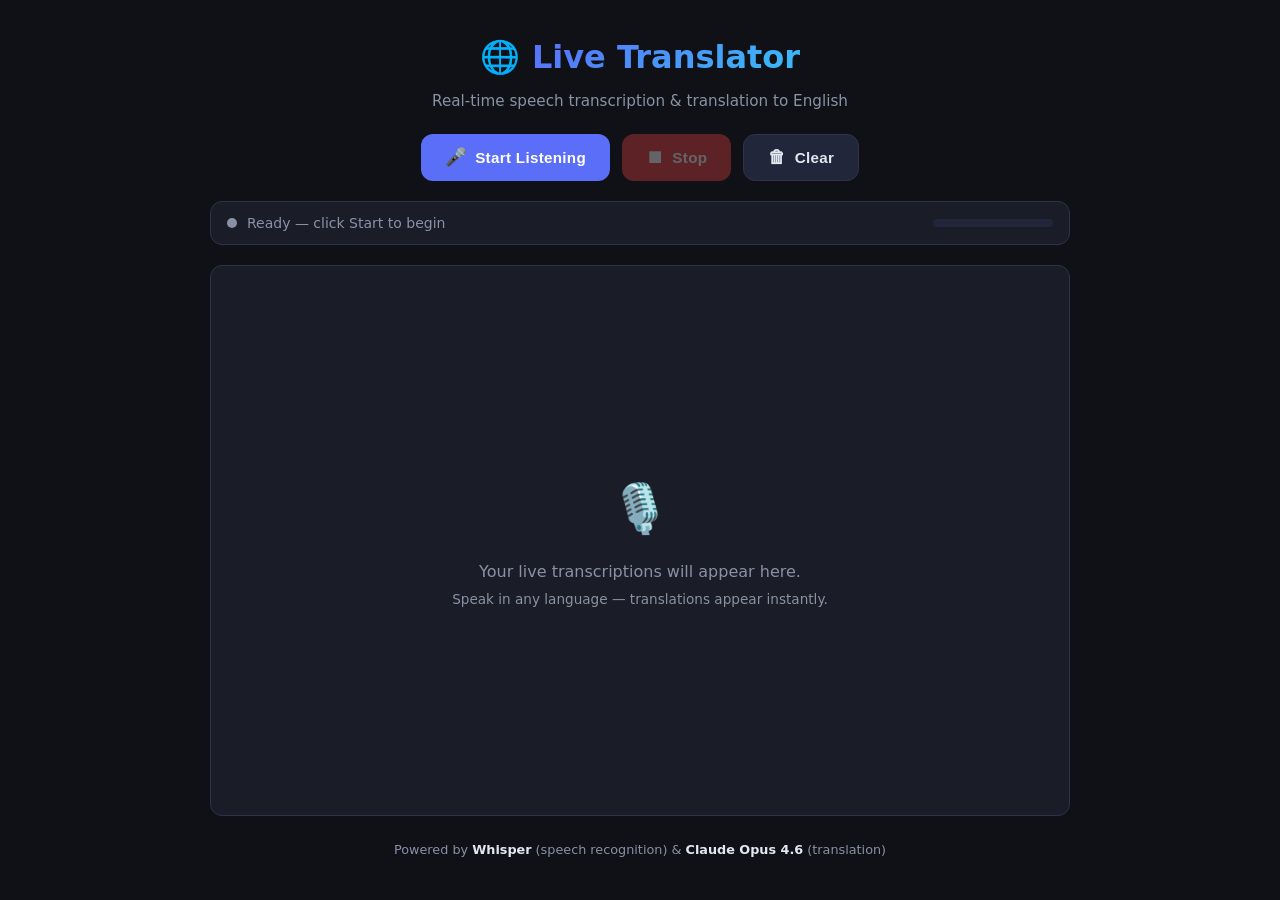
==== templates/index.html @ 38b95e3f "Add live translation & transcription AI application - FastAPI backend with WebSocket endpoint for re" ====
<!DOCTYPE html>
<html lang="en">
<head>
  <meta charset="UTF-8" />
  <meta name="viewport" content="width=device-width, initial-scale=1.0" />
  <title>Live Translation & Transcription</title>
  <link rel="stylesheet" href="/static/css/style.css" />
</head>
<body>
  <div class="app">
    <!-- Header -->
    <header class="header">
      <div class="header-inner">
        <div class="logo">
          <span class="logo-icon">🌐</span>
          <h1>Live Translator</h1>
        </div>
        <p class="subtitle">Real-time speech transcription &amp; translation to English</p>
      </div>
    </header>

    <!-- Controls -->
    <section class="controls">
      <button id="startBtn" class="btn btn-primary">
        <span class="btn-icon">🎤</span>
        Start Listening
      </button>
      <button id="stopBtn" class="btn btn-danger" disabled>
        <span class="btn-icon">⏹</span>
        Stop
      </button>
      <button id="clearBtn" class="btn btn-secondary">
        <span class="btn-icon">🗑</span>
        Clear
      </button>
    </section>

    <!-- Status bar -->
    <div class="status-bar">
      <div id="statusDot" class="status-dot"></div>
      <span id="statusText">Ready — click Start to begin</span>
      <div id="audioMeter" class="audio-meter">
        <div id="audioMeterFill" class="audio-meter-fill"></div>
      </div>
    </div>

    <!-- Results area -->
    <main class="results-area">
      <!-- Live chunk being processed -->
      <div id="processingBanner" class="processing-banner hidden">
        <span class="spinner"></span> Processing speech…
      </div>

      <!-- Transcript feed -->
      <div id="feed" class="feed">
        <div class="feed-empty">
          <span class="feed-empty-icon">🎙️</span>
          <p>Your live transcriptions will appear here.</p>
          <p class="feed-empty-hint">Speak in any language — translations appear instantly.</p>
        </div>
      </div>
    </main>

    <!-- Info footer -->
    <footer class="footer">
      <span>Powered by <strong>Whisper</strong> (speech recognition) &amp; <strong>Claude Opus 4.6</strong> (translation)</span>
    </footer>
  </div>

  <script src="/static/js/app.js"></script>
</body>
</html>
---- static/css/style.css ----
/* ── Reset & Base ───────────────────────────────── */
*, *::before, *::after { box-sizing: border-box; margin: 0; padding: 0; }

:root {
  --bg:        #0f1117;
  --surface:   #1a1d27;
  --surface2:  #22263a;
  --border:    #2e3347;
  --accent:    #5b6ef8;
  --accent2:   #38bdf8;
  --green:     #22c55e;
  --red:       #ef4444;
  --yellow:    #f59e0b;
  --text:      #e2e8f0;
  --text-muted:#8892a4;
  --radius:    12px;
  --shadow:    0 4px 24px rgba(0,0,0,.4);
}

html, body { height: 100%; }

body {
  background: var(--bg);
  color: var(--text);
  font-family: 'Segoe UI', system-ui, -apple-system, sans-serif;
  line-height: 1.6;
  display: flex;
  justify-content: center;
  padding: 0 16px 40px;
}

/* ── App shell ──────────────────────────────────── */
.app {
  width: 100%;
  max-width: 860px;
  display: flex;
  flex-direction: column;
  gap: 20px;
  padding-top: 32px;
}

/* ── Header ─────────────────────────────────────── */
.header { text-align: center; }
.header-inner { display: inline-block; }
.logo { display: flex; align-items: center; justify-content: center; gap: 12px; margin-bottom: 6px; }
.logo-icon { font-size: 2rem; }
.logo h1 { font-size: 2rem; font-weight: 700; background: linear-gradient(135deg, var(--accent), var(--accent2)); -webkit-background-clip: text; -webkit-text-fill-color: transparent; }
.subtitle { color: var(--text-muted); font-size: .95rem; }

/* ── Controls ───────────────────────────────────── */
.controls { display: flex; gap: 12px; justify-content: center; flex-wrap: wrap; }

.btn {
  display: inline-flex;
  align-items: center;
  gap: 8px;
  padding: 12px 24px;
  border: none;
  border-radius: var(--radius);
  font-size: .95rem;
  font-weight: 600;
  cursor: pointer;
  transition: opacity .15s, transform .1s;
  letter-spacing: .02em;
}
.btn:hover:not(:disabled) { opacity: .88; transform: translateY(-1px); }
.btn:active:not(:disabled) { transform: translateY(0); }
.btn:disabled { opacity: .35; cursor: not-allowed; }
.btn-icon { font-size: 1.1rem; }

.btn-primary  { background: var(--accent); color: #fff; }
.btn-danger   { background: var(--red); color: #fff; }
.btn-secondary { background: var(--surface2); color: var(--text); border: 1px solid var(--border); }

/* ── Status bar ─────────────────────────────────── */
.status-bar {
  display: flex;
  align-items: center;
  gap: 10px;
  background: var(--surface);
  border: 1px solid var(--border);
  border-radius: var(--radius);
  padding: 10px 16px;
  font-size: .875rem;
  color: var(--text-muted);
}

.status-dot {
  width: 10px; height: 10px;
  border-radius: 50%;
  background: var(--text-muted);
  flex-shrink: 0;
  transition: background .3s;
}
.status-dot.listening { background: var(--green); box-shadow: 0 0 8px var(--green); animation: pulse 1.5s infinite; }
.status-dot.processing { background: var(--yellow); box-shadow: 0 0 8px var(--yellow); }
.status-dot.error { background: var(--red); }

@keyframes pulse {
  0%, 100% { opacity: 1; }
  50% { opacity: .4; }
}

/* ── Audio meter ────────────────────────────────── */
.audio-meter {
  margin-left: auto;
  width: 120px;
  height: 8px;
  background: var(--surface2);
  border-radius: 4px;
  overflow: hidden;
  flex-shrink: 0;
}
.audio-meter-fill {
  height: 100%;
  width: 0%;
  background: linear-gradient(90deg, var(--green), var(--accent2));
  border-radius: 4px;
  transition: width .08s linear;
}

/* ── Results area ───────────────────────────────── */
.results-area {
  flex: 1;
  display: flex;
  flex-direction: column;
  gap: 12px;
  min-height: 400px;
}

.processing-banner {
  display: flex;
  align-items: center;
  gap: 10px;
  padding: 12px 18px;
  background: rgba(91,110,248,.12);
  border: 1px solid rgba(91,110,248,.3);
  border-radius: var(--radius);
  color: var(--accent2);
  font-size: .9rem;
  font-weight: 500;
}
.processing-banner.hidden { display: none; }

/* ── Spinner ────────────────────────────────────── */
.spinner {
  display: inline-block;
  width: 16px; height: 16px;
  border: 2px solid rgba(56,189,248,.3);
  border-top-color: var(--accent2);
  border-radius: 50%;
  animation: spin .7s linear infinite;
  flex-shrink: 0;
}
@keyframes spin { to { transform: rotate(360deg); } }

/* ── Feed ───────────────────────────────────────── */
.feed {
  flex: 1;
  background: var(--surface);
  border: 1px solid var(--border);
  border-radius: var(--radius);
  padding: 20px;
  overflow-y: auto;
  min-height: 360px;
  display: flex;
  flex-direction: column;
  gap: 16px;
}

.feed-empty {
  margin: auto;
  text-align: center;
  color: var(--text-muted);
}
.feed-empty-icon { font-size: 3rem; display: block; margin-bottom: 12px; }
.feed-empty-hint { font-size: .85rem; margin-top: 4px; }

/* ── Result card ────────────────────────────────── */
.result-card {
  background: var(--surface2);
  border: 1px solid var(--border);
  border-radius: var(--radius);
  padding: 16px 20px;
  animation: slideIn .25s ease;
}
@keyframes slideIn {
  from { opacity: 0; transform: translateY(8px); }
  to   { opacity: 1; transform: translateY(0); }
}

.card-meta {
  display: flex;
  align-items: center;
  gap: 8px;
  margin-bottom: 10px;
  font-size: .78rem;
  color: var(--text-muted);
}

.lang-badge {
  display: inline-flex;
  align-items: center;
  gap: 4px;
  padding: 2px 10px;
  border-radius: 999px;
  font-size: .75rem;
  font-weight: 600;
  text-transform: uppercase;
  letter-spacing: .05em;
}
.lang-badge.english  { background: rgba(34,197,94,.15);  color: #4ade80; }
.lang-badge.foreign  { background: rgba(56,189,248,.15); color: var(--accent2); }

.confidence {
  margin-left: auto;
  font-size: .72rem;
  color: var(--text-muted);
}

/* ── Transcription text ─────────────────────────── */
.transcription-block, .translation-block { font-size: .97rem; line-height: 1.7; }

.transcription-block { color: var(--text-muted); font-style: italic; }
.translation-block   { color: var(--text); font-weight: 500; }

.block-label {
  display: block;
  font-size: .7rem;
  font-weight: 700;
  text-transform: uppercase;
  letter-spacing: .08em;
  color: var(--text-muted);
  margin-bottom: 3px;
}
.transcription-block .block-label { color: rgba(138,150,170,.6); }
.translation-block   .block-label { color: var(--accent2); }

.divider {
  border: none;
  border-top: 1px solid var(--border);
  margin: 10px 0;
}

/* ── Error card ─────────────────────────────────── */
.error-card {
  background: rgba(239,68,68,.08);
  border: 1px solid rgba(239,68,68,.3);
  border-radius: var(--radius);
  padding: 12px 16px;
  color: #fca5a5;
  font-size: .875rem;
  animation: slideIn .25s ease;
}

/* ── Footer ─────────────────────────────────────── */
.footer {
  text-align: center;
  color: var(--text-muted);
  font-size: .8rem;
  padding-top: 4px;
}
.footer strong { color: var(--text); }
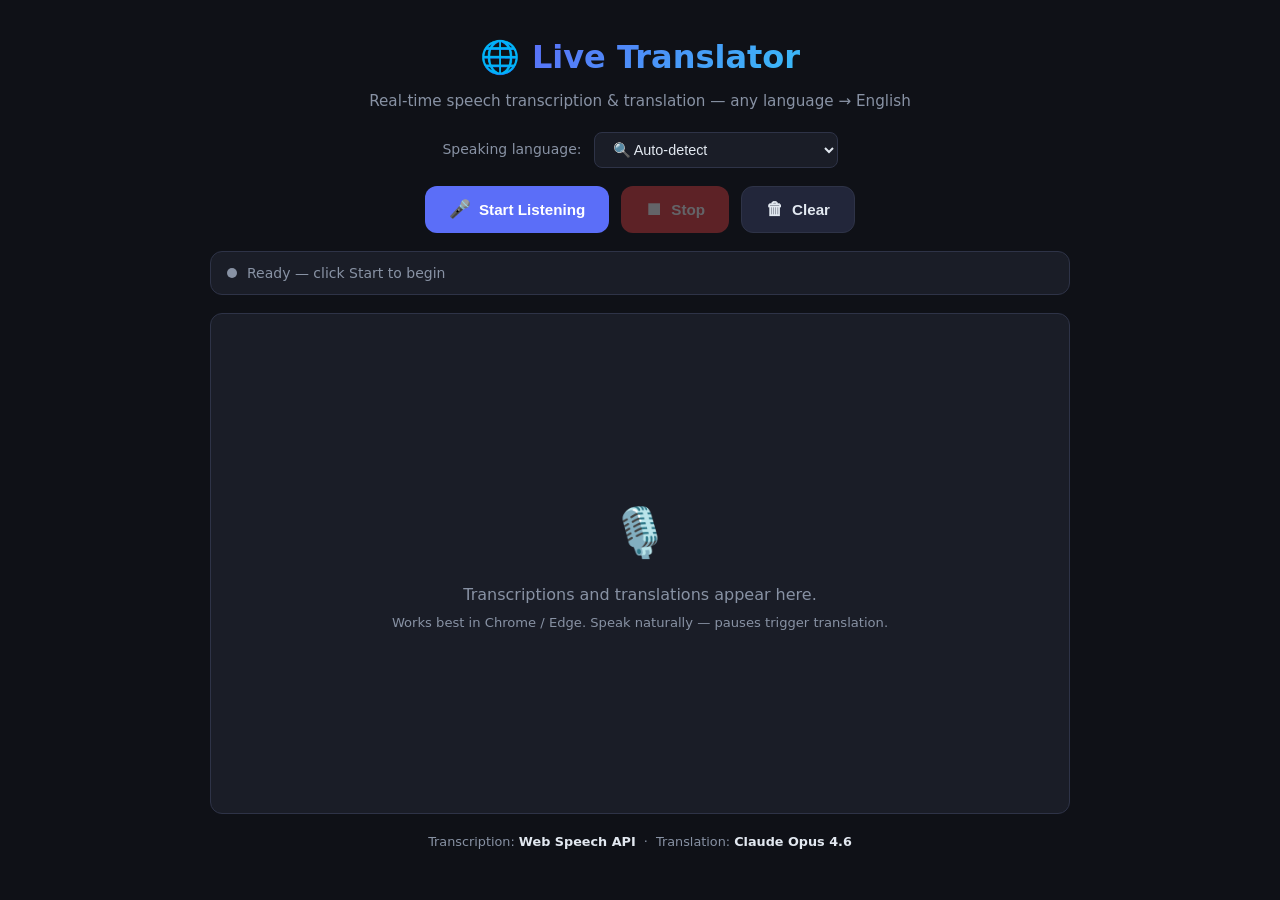
==== commit b69d01ab: "Redesign to use Web Speech API + Claude for translation - Remove faster-whisper dependency (HuggingF" ====
--- a/templates/index.html
+++ b/templates/index.html
@@ -8,30 +8,84 @@
 </head>
 <body>
   <div class="app">
+
     <!-- Header -->
     <header class="header">
-      <div class="header-inner">
-        <div class="logo">
-          <span class="logo-icon">🌐</span>
-          <h1>Live Translator</h1>
-        </div>
-        <p class="subtitle">Real-time speech transcription &amp; translation to English</p>
+      <div class="logo">
+        <span class="logo-icon">🌐</span>
+        <h1>Live Translator</h1>
       </div>
+      <p class="subtitle">Real-time speech transcription &amp; translation — any language → English</p>
     </header>
+
+    <!-- Language selector -->
+    <div class="lang-row">
+      <label for="langSelect" class="lang-label">Speaking language:</label>
+      <select id="langSelect" class="lang-select">
+        <option value="">🔍 Auto-detect</option>
+        <option value="af-ZA">Afrikaans</option>
+        <option value="ar-SA">Arabic (عربي)</option>
+        <option value="bn-BD">Bengali (বাংলা)</option>
+        <option value="bg-BG">Bulgarian (Български)</option>
+        <option value="ca-ES">Catalan</option>
+        <option value="zh-CN">Chinese Simplified (普通话)</option>
+        <option value="zh-TW">Chinese Traditional (繁體中文)</option>
+        <option value="hr-HR">Croatian (Hrvatski)</option>
+        <option value="cs-CZ">Czech (Čeština)</option>
+        <option value="da-DK">Danish (Dansk)</option>
+        <option value="nl-NL">Dutch (Nederlands)</option>
+        <option value="en-US">English (US)</option>
+        <option value="en-GB">English (UK)</option>
+        <option value="et-EE">Estonian</option>
+        <option value="fi-FI">Finnish (Suomi)</option>
+        <option value="fr-FR">French (Français)</option>
+        <option value="de-DE">German (Deutsch)</option>
+        <option value="el-GR">Greek (Ελληνικά)</option>
+        <option value="gu-IN">Gujarati (ગુજરાતી)</option>
+        <option value="he-IL">Hebrew (עברית)</option>
+        <option value="hi-IN">Hindi (हिन्दी)</option>
+        <option value="hu-HU">Hungarian (Magyar)</option>
+        <option value="id-ID">Indonesian (Bahasa)</option>
+        <option value="it-IT">Italian (Italiano)</option>
+        <option value="ja-JP">Japanese (日本語)</option>
+        <option value="kn-IN">Kannada (ಕನ್ನಡ)</option>
+        <option value="ko-KR">Korean (한국어)</option>
+        <option value="lv-LV">Latvian</option>
+        <option value="lt-LT">Lithuanian</option>
+        <option value="ms-MY">Malay (Bahasa Melayu)</option>
+        <option value="ml-IN">Malayalam (മലയാളം)</option>
+        <option value="mr-IN">Marathi (मराठी)</option>
+        <option value="nb-NO">Norwegian (Norsk)</option>
+        <option value="pl-PL">Polish (Polski)</option>
+        <option value="pt-BR">Portuguese (Português)</option>
+        <option value="ro-RO">Romanian (Română)</option>
+        <option value="ru-RU">Russian (Русский)</option>
+        <option value="sr-RS">Serbian (Српски)</option>
+        <option value="sk-SK">Slovak</option>
+        <option value="sl-SI">Slovenian</option>
+        <option value="es-ES">Spanish (Español)</option>
+        <option value="sw-KE">Swahili</option>
+        <option value="sv-SE">Swedish (Svenska)</option>
+        <option value="ta-IN">Tamil (தமிழ்)</option>
+        <option value="te-IN">Telugu (తెలుగు)</option>
+        <option value="th-TH">Thai (ภาษาไทย)</option>
+        <option value="tr-TR">Turkish (Türkçe)</option>
+        <option value="uk-UA">Ukrainian (Українська)</option>
+        <option value="ur-PK">Urdu (اردو)</option>
+        <option value="vi-VN">Vietnamese (Tiếng Việt)</option>
+      </select>
+    </div>
 
     <!-- Controls -->
     <section class="controls">
       <button id="startBtn" class="btn btn-primary">
-        <span class="btn-icon">🎤</span>
-        Start Listening
+        <span class="btn-icon">🎤</span> Start Listening
       </button>
       <button id="stopBtn" class="btn btn-danger" disabled>
-        <span class="btn-icon">⏹</span>
-        Stop
+        <span class="btn-icon">⏹</span> Stop
       </button>
       <button id="clearBtn" class="btn btn-secondary">
-        <span class="btn-icon">🗑</span>
-        Clear
+        <span class="btn-icon">🗑</span> Clear
       </button>
     </section>
 
@@ -39,31 +93,25 @@
     <div class="status-bar">
       <div id="statusDot" class="status-dot"></div>
       <span id="statusText">Ready — click Start to begin</span>
-      <div id="audioMeter" class="audio-meter">
-        <div id="audioMeterFill" class="audio-meter-fill"></div>
-      </div>
     </div>
 
-    <!-- Results area -->
-    <main class="results-area">
-      <!-- Live chunk being processed -->
-      <div id="processingBanner" class="processing-banner hidden">
-        <span class="spinner"></span> Processing speech…
-      </div>
+    <!-- Interim display — live text as you speak -->
+    <div id="interimBox" class="interim-box hidden">
+      <span class="interim-label">Listening…</span>
+      <span id="interimText" class="interim-text"></span>
+    </div>
 
-      <!-- Transcript feed -->
-      <div id="feed" class="feed">
-        <div class="feed-empty">
-          <span class="feed-empty-icon">🎙️</span>
-          <p>Your live transcriptions will appear here.</p>
-          <p class="feed-empty-hint">Speak in any language — translations appear instantly.</p>
-        </div>
+    <!-- Results feed -->
+    <main id="feed" class="feed">
+      <div class="feed-empty">
+        <span class="feed-empty-icon">🎙️</span>
+        <p>Transcriptions and translations appear here.</p>
+        <p class="feed-empty-hint">Works best in Chrome / Edge. Speak naturally — pauses trigger translation.</p>
       </div>
     </main>
 
-    <!-- Info footer -->
     <footer class="footer">
-      <span>Powered by <strong>Whisper</strong> (speech recognition) &amp; <strong>Claude Opus 4.6</strong> (translation)</span>
+      Transcription: <strong>Web Speech API</strong> &nbsp;·&nbsp; Translation: <strong>Claude Opus 4.6</strong>
     </footer>
   </div>
 
--- a/static/css/style.css
+++ b/static/css/style.css
@@ -1,24 +1,22 @@
-/* ── Reset & Base ───────────────────────────────── */
+/* ── Reset ────────────────────────────────────── */
 *, *::before, *::after { box-sizing: border-box; margin: 0; padding: 0; }
 
 :root {
-  --bg:        #0f1117;
-  --surface:   #1a1d27;
-  --surface2:  #22263a;
-  --border:    #2e3347;
-  --accent:    #5b6ef8;
-  --accent2:   #38bdf8;
-  --green:     #22c55e;
-  --red:       #ef4444;
-  --yellow:    #f59e0b;
-  --text:      #e2e8f0;
-  --text-muted:#8892a4;
-  --radius:    12px;
-  --shadow:    0 4px 24px rgba(0,0,0,.4);
+  --bg:         #0f1117;
+  --surface:    #1a1d27;
+  --surface2:   #22263a;
+  --border:     #2e3347;
+  --accent:     #5b6ef8;
+  --accent2:    #38bdf8;
+  --green:      #22c55e;
+  --red:        #ef4444;
+  --yellow:     #f59e0b;
+  --text:       #e2e8f0;
+  --muted:      #8892a4;
+  --radius:     12px;
 }
 
 html, body { height: 100%; }
-
 body {
   background: var(--bg);
   color: var(--text);
@@ -26,238 +24,170 @@
   line-height: 1.6;
   display: flex;
   justify-content: center;
-  padding: 0 16px 40px;
+  padding: 0 16px 48px;
 }
 
-/* ── App shell ──────────────────────────────────── */
+/* ── Shell ─────────────────────────────────────── */
 .app {
   width: 100%;
   max-width: 860px;
   display: flex;
   flex-direction: column;
-  gap: 20px;
+  gap: 18px;
   padding-top: 32px;
 }
 
-/* ── Header ─────────────────────────────────────── */
+/* ── Header ────────────────────────────────────── */
 .header { text-align: center; }
-.header-inner { display: inline-block; }
-.logo { display: flex; align-items: center; justify-content: center; gap: 12px; margin-bottom: 6px; }
+.logo   { display: flex; align-items: center; justify-content: center; gap: 12px; margin-bottom: 6px; }
 .logo-icon { font-size: 2rem; }
-.logo h1 { font-size: 2rem; font-weight: 700; background: linear-gradient(135deg, var(--accent), var(--accent2)); -webkit-background-clip: text; -webkit-text-fill-color: transparent; }
-.subtitle { color: var(--text-muted); font-size: .95rem; }
+.logo h1 {
+  font-size: 2rem; font-weight: 700;
+  background: linear-gradient(135deg, var(--accent), var(--accent2));
+  -webkit-background-clip: text; -webkit-text-fill-color: transparent;
+}
+.subtitle { color: var(--muted); font-size: .95rem; }
 
-/* ── Controls ───────────────────────────────────── */
+/* ── Language row ──────────────────────────────── */
+.lang-row {
+  display: flex;
+  align-items: center;
+  gap: 12px;
+  justify-content: center;
+}
+.lang-label { color: var(--muted); font-size: .875rem; white-space: nowrap; }
+.lang-select {
+  background: var(--surface);
+  border: 1px solid var(--border);
+  color: var(--text);
+  border-radius: 8px;
+  padding: 8px 14px;
+  font-size: .9rem;
+  cursor: pointer;
+  outline: none;
+  min-width: 220px;
+}
+.lang-select:focus { border-color: var(--accent); }
+
+/* ── Controls ──────────────────────────────────── */
 .controls { display: flex; gap: 12px; justify-content: center; flex-wrap: wrap; }
 
 .btn {
-  display: inline-flex;
-  align-items: center;
-  gap: 8px;
+  display: inline-flex; align-items: center; gap: 8px;
   padding: 12px 24px;
-  border: none;
-  border-radius: var(--radius);
-  font-size: .95rem;
-  font-weight: 600;
+  border: none; border-radius: var(--radius);
+  font-size: .95rem; font-weight: 600;
   cursor: pointer;
   transition: opacity .15s, transform .1s;
-  letter-spacing: .02em;
 }
-.btn:hover:not(:disabled) { opacity: .88; transform: translateY(-1px); }
+.btn:hover:not(:disabled) { opacity: .85; transform: translateY(-1px); }
 .btn:active:not(:disabled) { transform: translateY(0); }
 .btn:disabled { opacity: .35; cursor: not-allowed; }
 .btn-icon { font-size: 1.1rem; }
 
-.btn-primary  { background: var(--accent); color: #fff; }
-.btn-danger   { background: var(--red); color: #fff; }
+.btn-primary   { background: var(--accent); color: #fff; }
+.btn-danger    { background: var(--red);    color: #fff; }
 .btn-secondary { background: var(--surface2); color: var(--text); border: 1px solid var(--border); }
 
-/* ── Status bar ─────────────────────────────────── */
+/* ── Status bar ────────────────────────────────── */
 .status-bar {
-  display: flex;
-  align-items: center;
-  gap: 10px;
-  background: var(--surface);
-  border: 1px solid var(--border);
-  border-radius: var(--radius);
-  padding: 10px 16px;
-  font-size: .875rem;
-  color: var(--text-muted);
+  display: flex; align-items: center; gap: 10px;
+  background: var(--surface); border: 1px solid var(--border);
+  border-radius: var(--radius); padding: 10px 16px;
+  font-size: .875rem; color: var(--muted);
 }
-
 .status-dot {
-  width: 10px; height: 10px;
-  border-radius: 50%;
-  background: var(--text-muted);
-  flex-shrink: 0;
+  width: 10px; height: 10px; border-radius: 50%;
+  background: var(--muted); flex-shrink: 0;
   transition: background .3s;
 }
-.status-dot.listening { background: var(--green); box-shadow: 0 0 8px var(--green); animation: pulse 1.5s infinite; }
+.status-dot.listening  { background: var(--green);  box-shadow: 0 0 8px var(--green);  animation: pulse 1.5s infinite; }
 .status-dot.processing { background: var(--yellow); box-shadow: 0 0 8px var(--yellow); }
-.status-dot.error { background: var(--red); }
+.status-dot.error      { background: var(--red); }
 
 @keyframes pulse {
   0%, 100% { opacity: 1; }
-  50% { opacity: .4; }
+  50%       { opacity: .35; }
 }
 
-/* ── Audio meter ────────────────────────────────── */
-.audio-meter {
-  margin-left: auto;
-  width: 120px;
-  height: 8px;
-  background: var(--surface2);
-  border-radius: 4px;
-  overflow: hidden;
-  flex-shrink: 0;
+/* ── Interim box ───────────────────────────────── */
+.interim-box {
+  background: rgba(91,110,248,.08);
+  border: 1px solid rgba(91,110,248,.25);
+  border-radius: var(--radius);
+  padding: 12px 18px;
+  font-size: .9rem;
+  color: var(--muted);
+  min-height: 46px;
+  display: flex; align-items: center; gap: 10px;
 }
-.audio-meter-fill {
-  height: 100%;
-  width: 0%;
-  background: linear-gradient(90deg, var(--green), var(--accent2));
-  border-radius: 4px;
-  transition: width .08s linear;
+.interim-box.hidden { display: none; }
+.interim-label {
+  font-size: .72rem; font-weight: 700; text-transform: uppercase;
+  letter-spacing: .08em; color: var(--accent2); white-space: nowrap;
 }
+.interim-text { color: var(--text); font-style: italic; }
 
-/* ── Results area ───────────────────────────────── */
-.results-area {
-  flex: 1;
-  display: flex;
-  flex-direction: column;
-  gap: 12px;
-  min-height: 400px;
-}
-
-.processing-banner {
-  display: flex;
-  align-items: center;
-  gap: 10px;
-  padding: 12px 18px;
-  background: rgba(91,110,248,.12);
-  border: 1px solid rgba(91,110,248,.3);
-  border-radius: var(--radius);
-  color: var(--accent2);
-  font-size: .9rem;
-  font-weight: 500;
-}
-.processing-banner.hidden { display: none; }
-
-/* ── Spinner ────────────────────────────────────── */
-.spinner {
-  display: inline-block;
-  width: 16px; height: 16px;
-  border: 2px solid rgba(56,189,248,.3);
-  border-top-color: var(--accent2);
-  border-radius: 50%;
-  animation: spin .7s linear infinite;
-  flex-shrink: 0;
-}
-@keyframes spin { to { transform: rotate(360deg); } }
-
-/* ── Feed ───────────────────────────────────────── */
+/* ── Feed ──────────────────────────────────────── */
 .feed {
   flex: 1;
-  background: var(--surface);
-  border: 1px solid var(--border);
-  border-radius: var(--radius);
-  padding: 20px;
-  overflow-y: auto;
-  min-height: 360px;
-  display: flex;
-  flex-direction: column;
-  gap: 16px;
+  background: var(--surface); border: 1px solid var(--border);
+  border-radius: var(--radius); padding: 20px;
+  overflow-y: auto; min-height: 360px;
+  display: flex; flex-direction: column; gap: 14px;
 }
-
 .feed-empty {
-  margin: auto;
-  text-align: center;
-  color: var(--text-muted);
+  margin: auto; text-align: center; color: var(--muted);
 }
 .feed-empty-icon { font-size: 3rem; display: block; margin-bottom: 12px; }
-.feed-empty-hint { font-size: .85rem; margin-top: 4px; }
+.feed-empty-hint { font-size: .82rem; margin-top: 4px; }
 
-/* ── Result card ────────────────────────────────── */
+/* ── Result card ───────────────────────────────── */
 .result-card {
-  background: var(--surface2);
-  border: 1px solid var(--border);
-  border-radius: var(--radius);
-  padding: 16px 20px;
+  background: var(--surface2); border: 1px solid var(--border);
+  border-radius: var(--radius); padding: 16px 20px;
   animation: slideIn .25s ease;
 }
 @keyframes slideIn {
-  from { opacity: 0; transform: translateY(8px); }
+  from { opacity: 0; transform: translateY(6px); }
   to   { opacity: 1; transform: translateY(0); }
 }
 
 .card-meta {
-  display: flex;
-  align-items: center;
-  gap: 8px;
-  margin-bottom: 10px;
-  font-size: .78rem;
-  color: var(--text-muted);
+  display: flex; align-items: center; gap: 8px;
+  margin-bottom: 10px; font-size: .78rem; color: var(--muted);
 }
+.card-time { margin-left: auto; font-size: .72rem; }
 
 .lang-badge {
-  display: inline-flex;
-  align-items: center;
-  gap: 4px;
-  padding: 2px 10px;
-  border-radius: 999px;
-  font-size: .75rem;
-  font-weight: 600;
-  text-transform: uppercase;
-  letter-spacing: .05em;
+  display: inline-flex; align-items: center; gap: 4px;
+  padding: 3px 10px; border-radius: 999px;
+  font-size: .72rem; font-weight: 700;
+  text-transform: uppercase; letter-spacing: .05em;
 }
-.lang-badge.english  { background: rgba(34,197,94,.15);  color: #4ade80; }
-.lang-badge.foreign  { background: rgba(56,189,248,.15); color: var(--accent2); }
-
-.confidence {
-  margin-left: auto;
-  font-size: .72rem;
-  color: var(--text-muted);
-}
-
-/* ── Transcription text ─────────────────────────── */
-.transcription-block, .translation-block { font-size: .97rem; line-height: 1.7; }
-
-.transcription-block { color: var(--text-muted); font-style: italic; }
-.translation-block   { color: var(--text); font-weight: 500; }
+.lang-badge.en  { background: rgba(34,197,94,.15);  color: #4ade80; }
+.lang-badge.xx  { background: rgba(56,189,248,.15); color: var(--accent2); }
 
 .block-label {
   display: block;
-  font-size: .7rem;
-  font-weight: 700;
-  text-transform: uppercase;
-  letter-spacing: .08em;
-  color: var(--text-muted);
-  margin-bottom: 3px;
+  font-size: .7rem; font-weight: 700;
+  text-transform: uppercase; letter-spacing: .08em;
+  color: var(--muted); margin-bottom: 3px;
 }
-.transcription-block .block-label { color: rgba(138,150,170,.6); }
-.translation-block   .block-label { color: var(--accent2); }
+.original-block  { font-size: .95rem; line-height: 1.7; color: var(--muted); font-style: italic; margin-bottom: 10px; }
+.original-block .block-label { color: rgba(138,150,170,.5); }
+.english-block   { font-size: .97rem; line-height: 1.7; color: var(--text); font-weight: 500; }
+.english-block .block-label  { color: var(--accent2); }
 
-.divider {
-  border: none;
-  border-top: 1px solid var(--border);
-  margin: 10px 0;
+.divider { border: none; border-top: 1px solid var(--border); margin: 10px 0; }
+
+/* ── Error card ────────────────────────────────── */
+.error-card {
+  background: rgba(239,68,68,.08); border: 1px solid rgba(239,68,68,.3);
+  border-radius: var(--radius); padding: 12px 16px;
+  color: #fca5a5; font-size: .875rem; animation: slideIn .25s ease;
 }
 
-/* ── Error card ─────────────────────────────────── */
-.error-card {
-  background: rgba(239,68,68,.08);
-  border: 1px solid rgba(239,68,68,.3);
-  border-radius: var(--radius);
-  padding: 12px 16px;
-  color: #fca5a5;
-  font-size: .875rem;
-  animation: slideIn .25s ease;
-}
-
-/* ── Footer ─────────────────────────────────────── */
-.footer {
-  text-align: center;
-  color: var(--text-muted);
-  font-size: .8rem;
-  padding-top: 4px;
-}
+/* ── Footer ────────────────────────────────────── */
+.footer { text-align: center; color: var(--muted); font-size: .8rem; }
 .footer strong { color: var(--text); }
